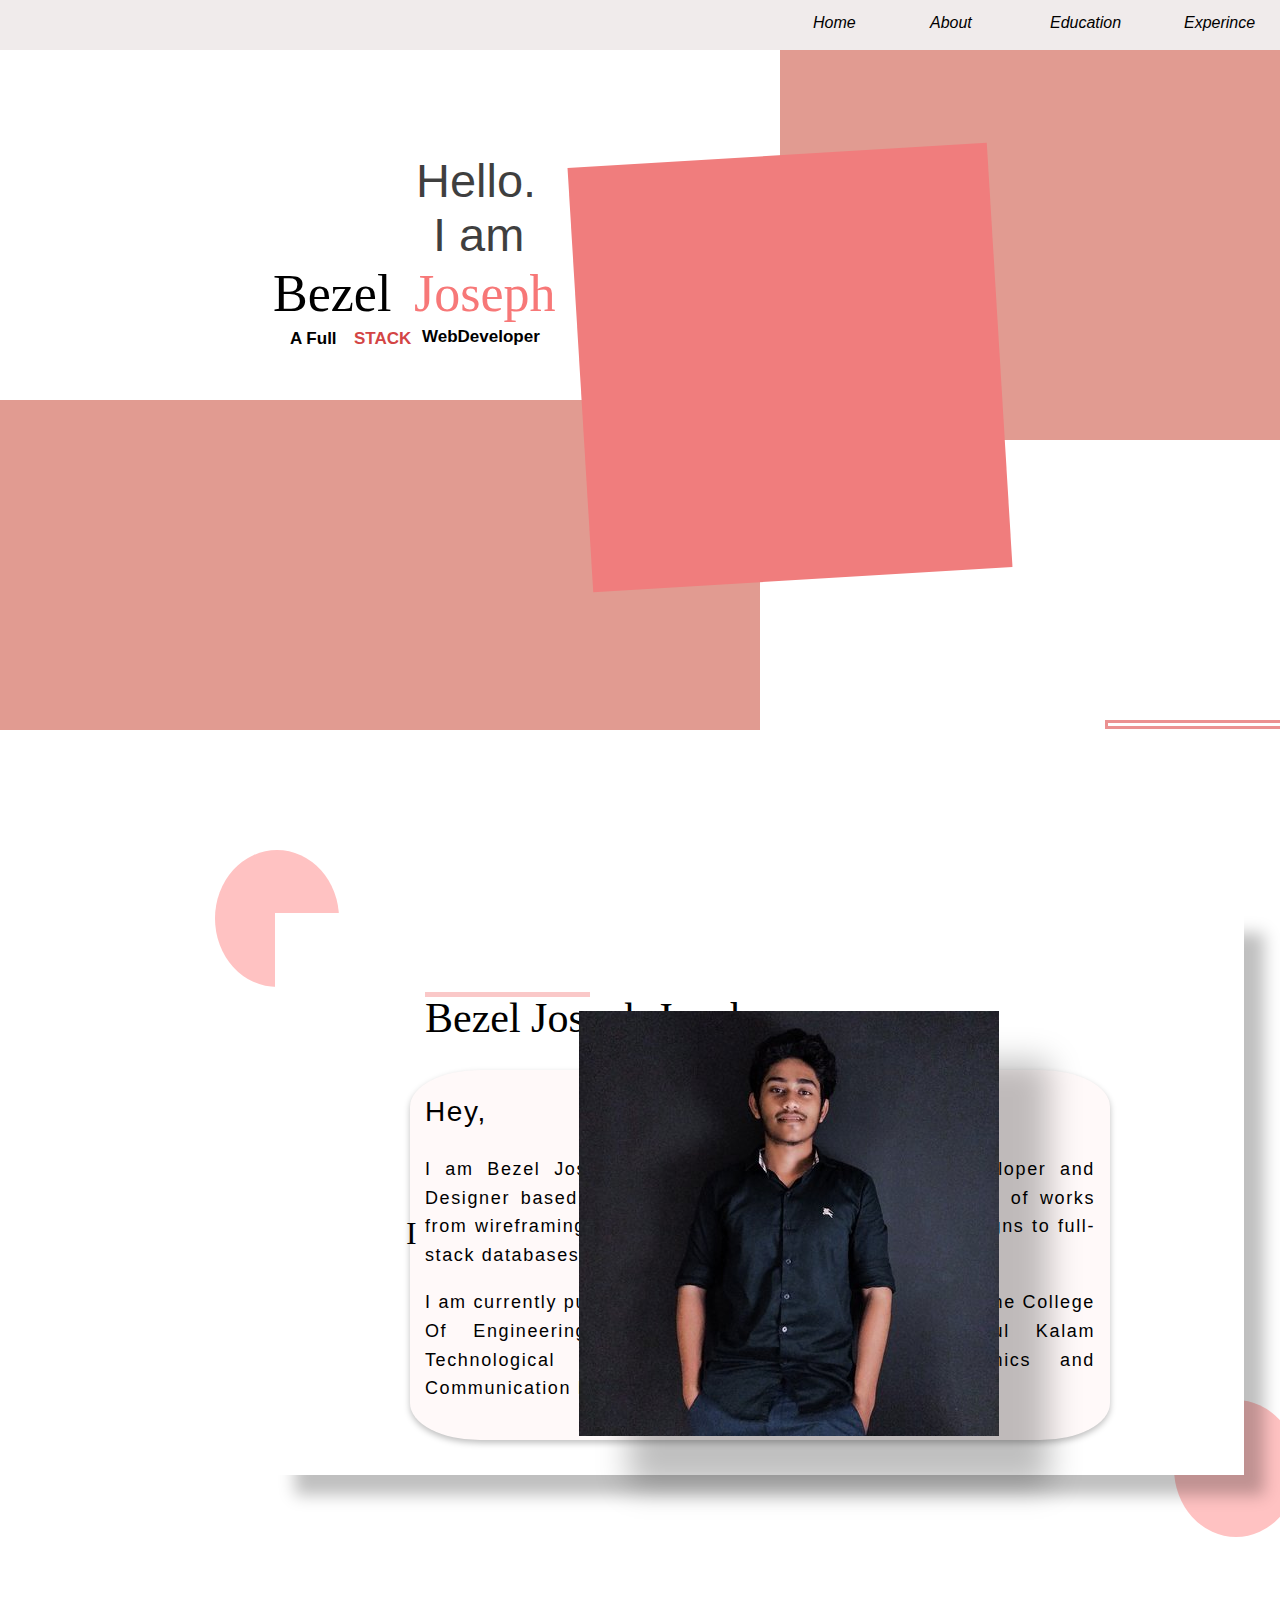
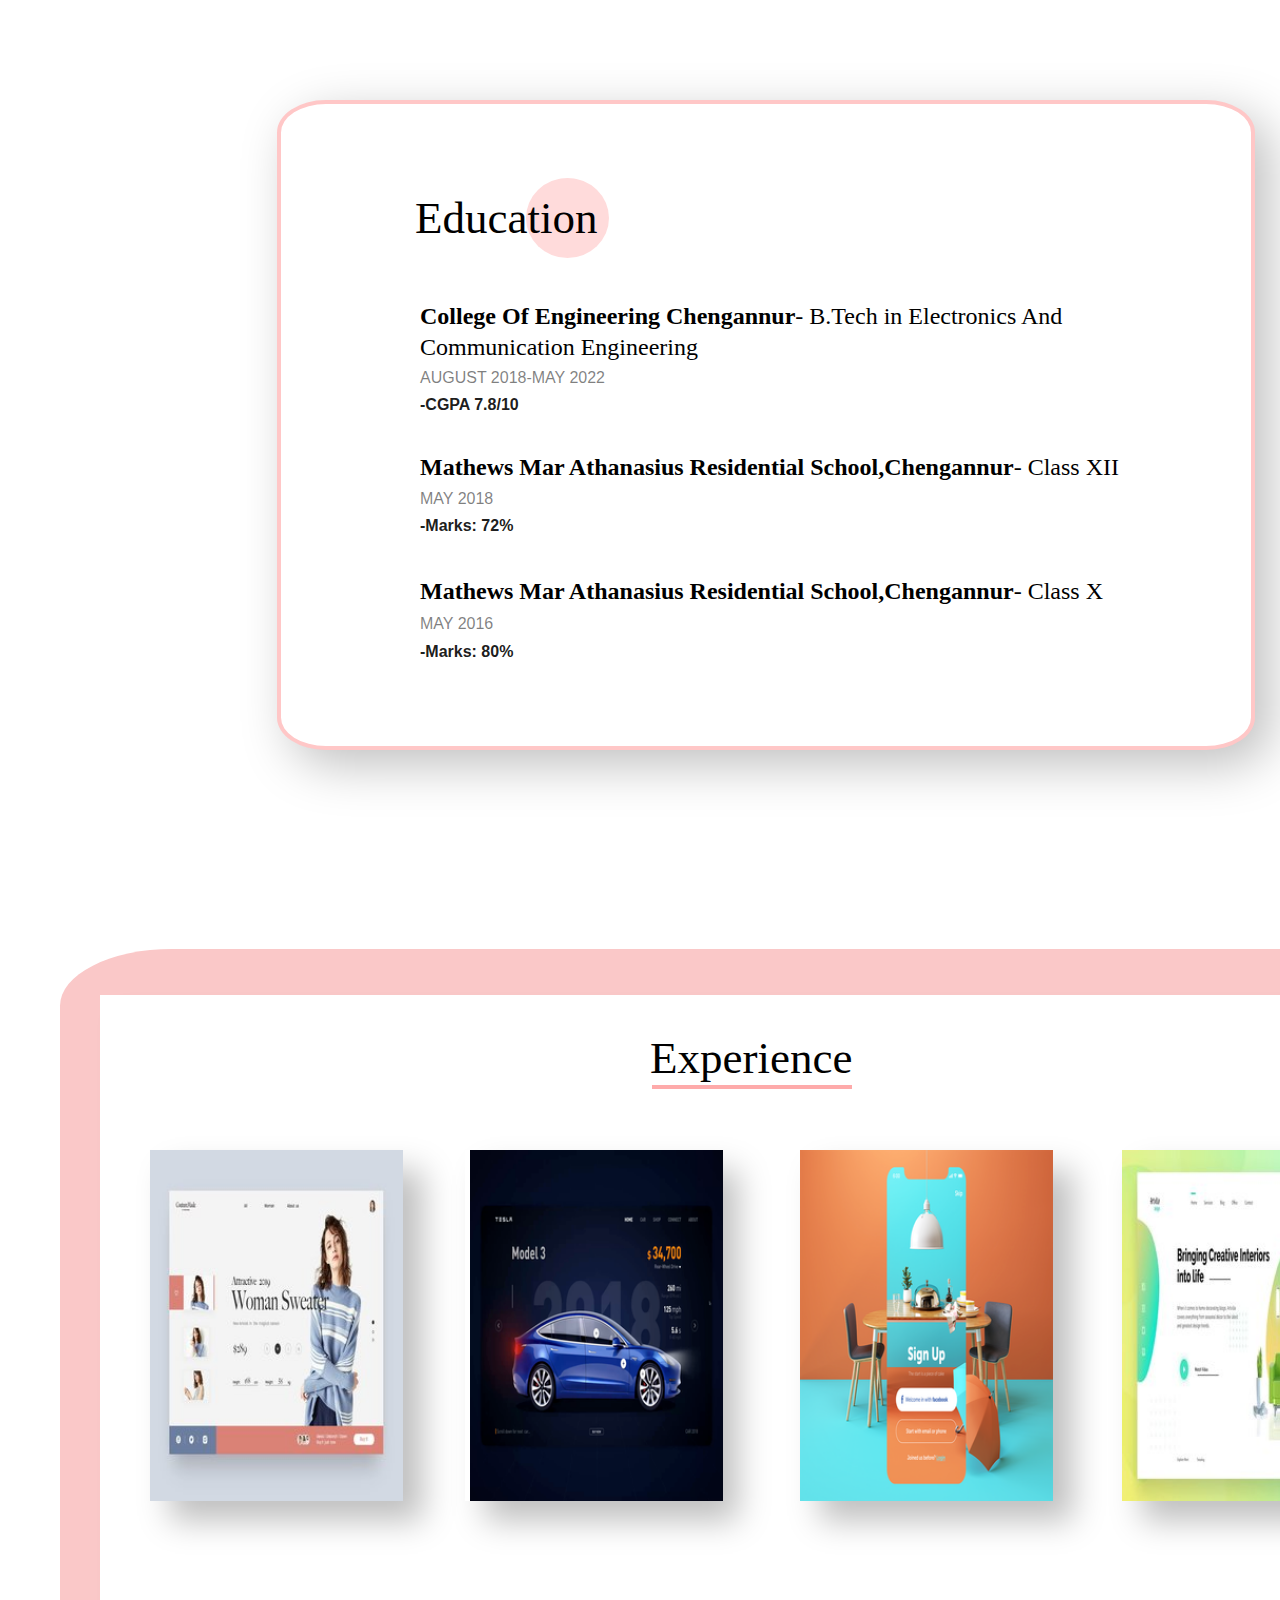
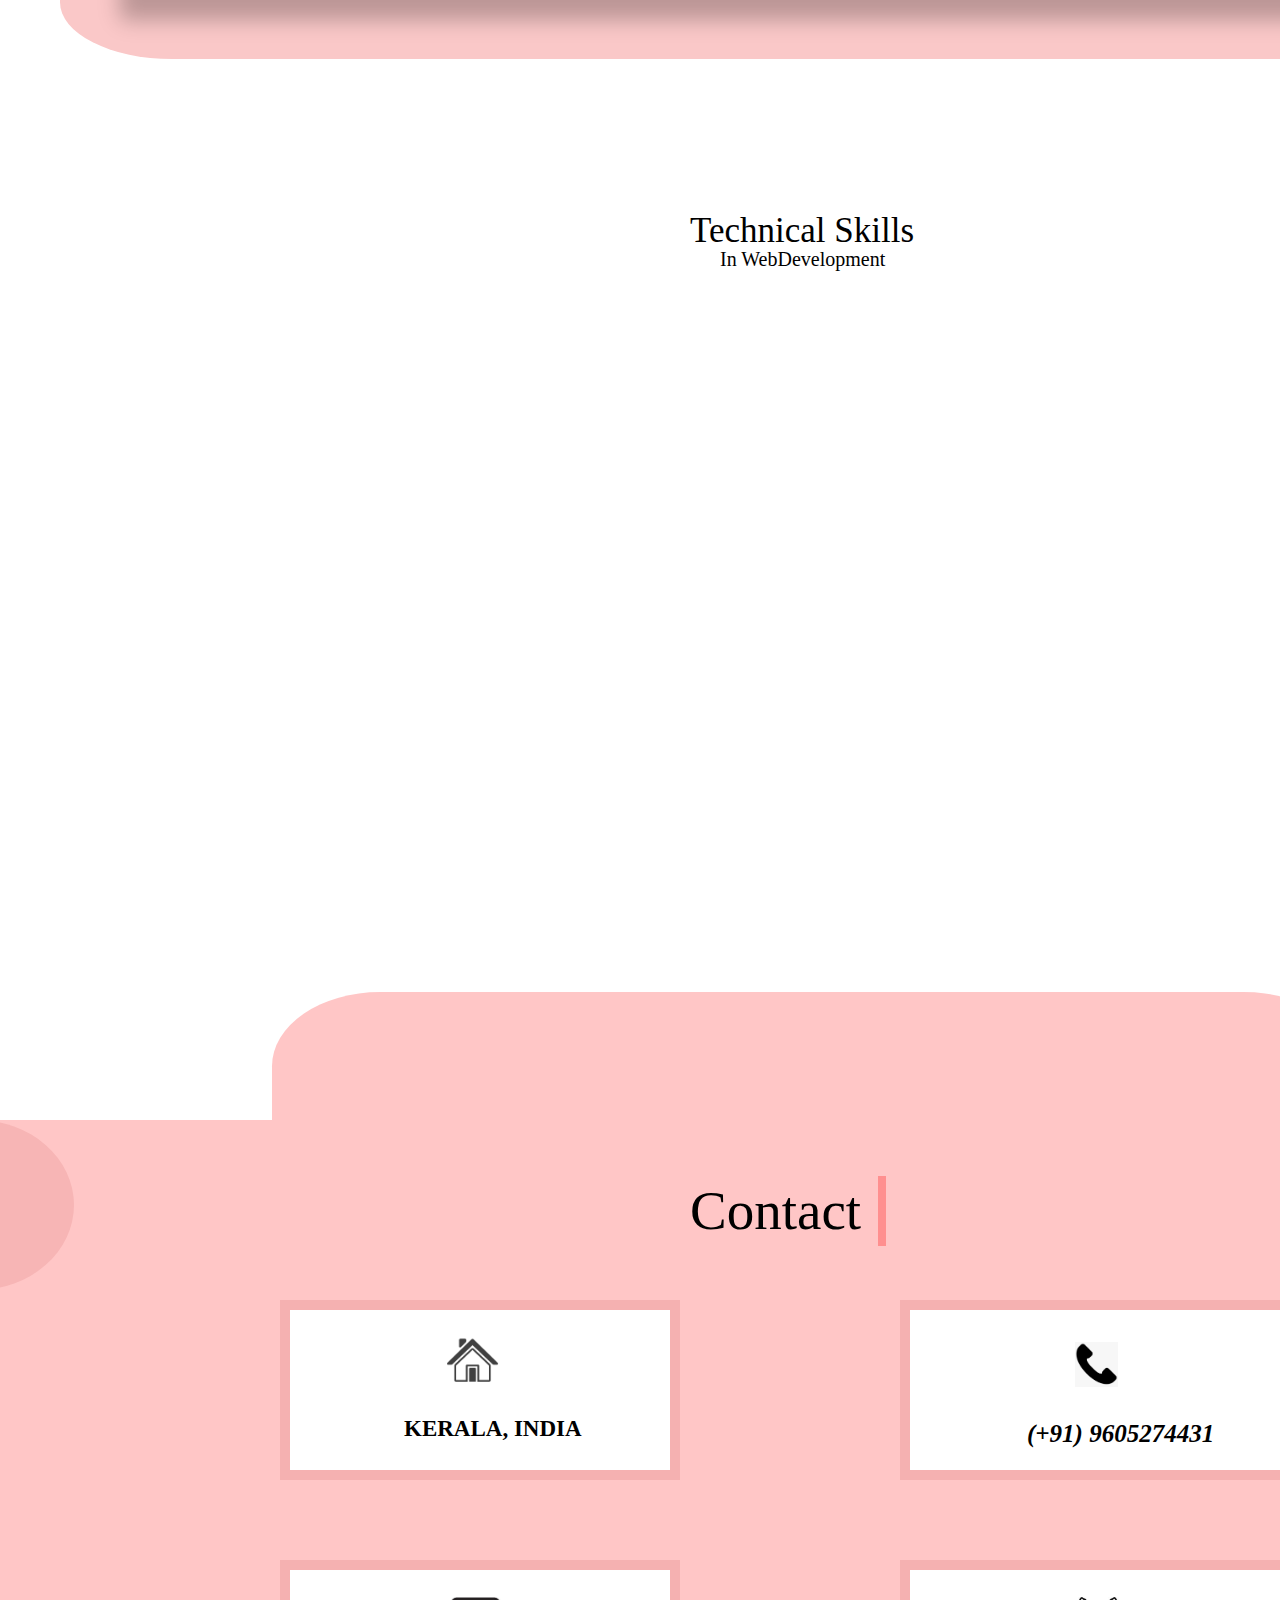
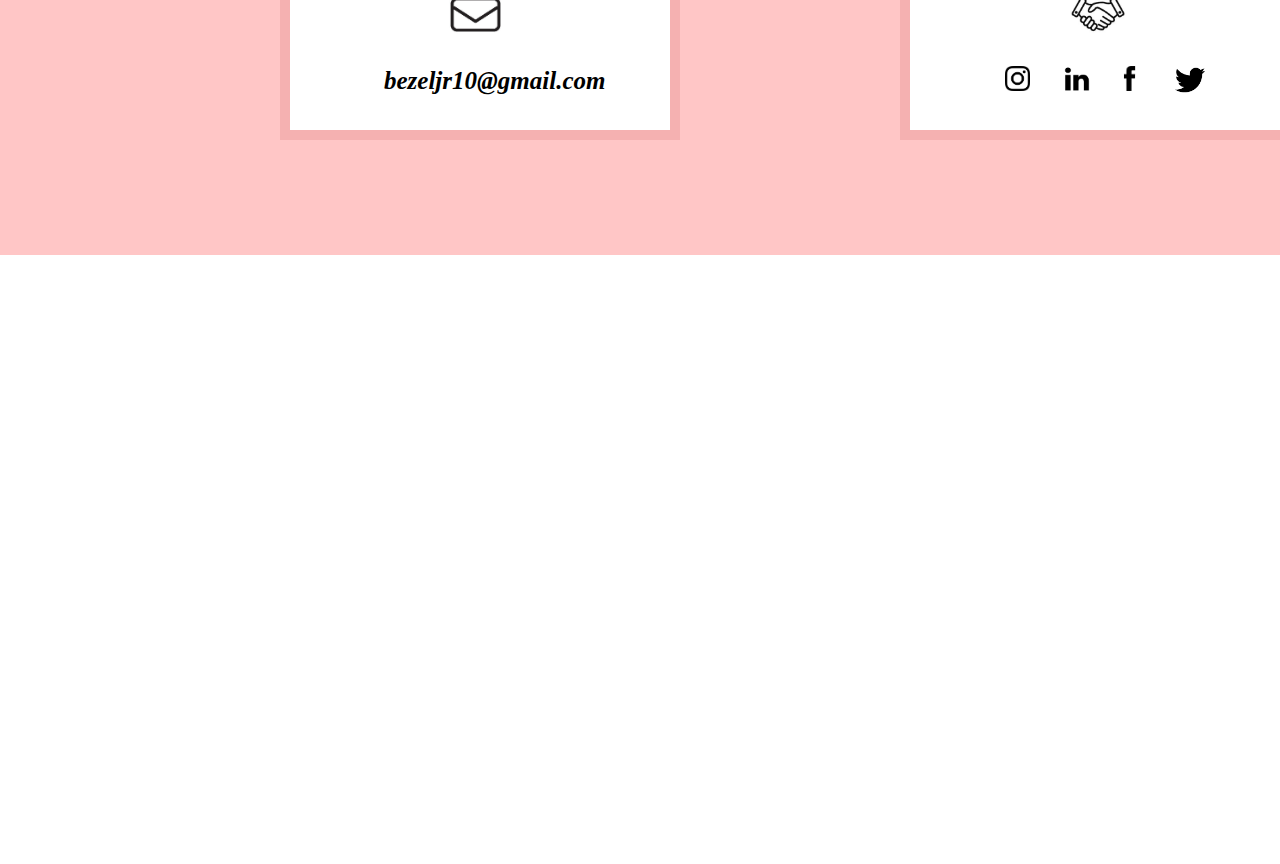
==== index.html @ 53754bf8 "Rename aa.html to index.html" ====
<!DOCTYPE html>
<html lang="en">
<head>
    <meta charset="UTF-8">
    <meta name="viewport" content="width=device-width, initial-scale=1.0">
   <meta http.equiv="X-UA-Compatiable" content="ie=edge"/>
    <link rel="stylesheet" type="text/css" href="aa.css">
   
    <title>Portfolio</title>
    
</head>
<body class="container full-height-grow">
    <main>
        
        <header class="main-header">
            <div class="rectangle-2"></div>
            <div class="rectangle-1"></div>
            <div class="rectangle-7"></div>
            <div class="rectangle-3"></div>
            <div class="rectangle-4"></div>
            <div class="rectangle-5"></div>
            <div class="rectangle-6"></div>
            
            <div class="rectangle-8"></div>
            <div class="rectangle-9"></div>
            <div class="rectangle-10"></div>
            <div class="rectangle-11"></div>
            
            <div class="rectangle-13"></div>
            <div class="rectangle-14"></div>
            <div class="rectangle-15"></div>
            <div class="rectangle-16"></div>
            <div class="rectangle-17"></div>
            <div class="rectangle-18"></div>
            <div class="rectangle-19"></div>
            <div class="rectangle-20"></div>
            <div class="rectangle-21"></div>
            <div class="rectangle-22"></div>
            <div class="rectangle-23"></div>
            <div class="rectangle-24"></div>
            <div class="rectangle-25"></div>
            <div class="rectangle-26"></div>
            <div class="rectangle-27"></div>
            
           
            <div><h1 class="first-line">Hello.</div>
                <div><h1 class="second-line">I am</div>
                    <div><h1 class="third-line">Bezel</div>
                        <div><h1 class="fifth-line">A Full</div>
                           <div><h1 class= "sixth-line">STACK</div>
                                <div><h1 class="seventh-line">WebDeveloper</h1></div>
                            <div><p class="edu-line"><strong>College Of Engineering Chengannur</strong>- B.Tech in Electronics And Communication Engineering</p></div>
                            <div><h1 class="edu1-line">AUGUST 2018-MAY 2022</h1></div>
                            <div><h1 class="edu2-line">-CGPA 7.8/10</h1></div>
                            <div><p class="edu3-line"><strong>Mathews Mar Athanasius Residential School,Chengannur</strong>- Class XII</p></div>
                            <div><h1 class="edu4-line">MAY 2018</h1></div>
                            <div><h1 class="edu5-line">-Marks: 72%</h1></div>
                            <div><p class="edu6-line"><strong>Mathews Mar Athanasius Residential School,Chengannur</strong>- Class X</p></div>
                            <div><h1 class="edu7-line">MAY 2016</h1></div>
                            <div><h1 class="edu8-line">-Marks: 80%</h1></div>
                                 <div><h1 class="twelth-line">In WebDevelopment</div>
                                 
                                    <nav class="main-nav">
            
                                        
                                           <div> <a href="#home">Home</a>
                                        </div>
                                        <div class="about-text">
                                          <a class="section-1" href="#about">About</a>
                                        </div>
                                      <div class="education-text">
                                          <a class="section-2" href="#education">Education</a>
                                      </div>
                                      <div class="skills-text">
                                          <a class="section-3" href="#skills">Skills</a>
                                      </div>
                                      <div class="experience-text">
                                          <a class="section-4" href="#experience">Experince</a>
                                      </div>
                                      <div class="contact-text">
                                          <a class="section-5" href="#contact">Contact</a>
                                      </div>
                                     
                                      <div class="number-text">
                                          <a href="number.html">(+91)   9605274431</a>
                                        </div>
                                        <div class="mail-text">
                                            <a href="http://www.gmail.com">bezeljr10@gmail.com</a>
                                        </div>
                                       
                                       </nav>
                                       <div class=seection-1>
                                       <section class="home-1" id="home">
                                       <a href="#"></a>
                                       </section>
                                       <section class="about-1" id="about">
                                        <a class="section-6" href="#">Bezel Joseph Jacob</a></section>
                                        
                                        <section class="education-1" id="education">
                                            <a class="section-7" href="#">Education</a></section>

                                            <section class="experience-1" id="experience">
                                                <a class="section-8" href="#">Experience</a></section>

                                                <section class="skills-1" id="skills">
                                                    <a class="section-9" href="#">Technical Skills</a></section>

                                                    <section class="contact-1" id="contact">
                                                        <a class="section-10" href="#">Contact</a></section>
                                                       
                                       <div class="rectangle-29"></div>
                                       <div class="rectangle-30"></div>
                                     
                                       <div class="rectangle-31"></div>
                                       <div class="rectangle-32"></div> 
                                                    <div class="para-1">
                                                        <p class="hey">Hey,</p><p>I am Bezel Joseph Jacob, i'm a Full Stack Web Developer and Designer based in Alappuzha, India. I deal with all types of works from wireframing prototyping, Eye-catching Front End Designs to full-stack databases. I love what i do and i'm good at it.</p>
                                                        <p>I am currently pursuing my Bachelor's in Technology from The College Of Engineering Chengannur Under the APJ Abdul Kalam Technological University.With a Major in Electronics and Communication Engineering.</p>
                                                    </div> 
                                                    
       
        </header>
        
        <nav class="sub-nav">
            
            <a href="/" class="pro-pic">
                <img src="images/profile.jpg">
                </a>
                <a href="/" class="exp-1">
                    <img src="images/exp1.jpg">
                    </a>
                <a href="/" class="exp-2">
                    <img src="images/exp2.png">
                    </a>
                    <a href="/" class="exp-3">
                        <img src="images/exp3.png">
                        </a>
                        <a href="/" class="exp-4">
                            <img src="images/exp4.jpg">
                            </a>
                            <a href="/" class="home-pic">
                                <img src="images/home.jpg">
                                </a>
                                <a href="/" class="message-pic">
                                    <img src="images/message.jpg">
                                    </a>
                                    <a href="/" class="shakehand-pic">
                                        <img src="images/shakehand.jpg">
                                        </a>
                                        <a href="/" class="phone-pic">
                                            <img src="images/phone.png">
                                            </a>
                                            <a href="https://www.instagram.com/invites/contact?i=1nb4e3ik1r33q&utm_content=1tmu6bg" class="insta-pic">
                                                <img src="images/insta.png">
                                                </a>
                                                <a href="http://www.facebook.com" class="fb-pic">
                                                    <img src="images/fb.png">
                                                    </a>
                                                    <a href="http://www.in.com" class="in-pic">
                                                        <img src="images/in.png">
                                                        </a>
                                                        <a href="http://www.twitter.com" class="twitter-pic">
                                                            <img src="images/twitter.png">
                                                            </a>
                                                                
                                                            
                            
        <div class="rectangle-34"></div> 
        <div class="rectangle-33"></div>
        <div><h1 class="fourteenth-line">KERALA, INDIA</div>
            
            
        <div class="rectangle-28"></div>                       
                              
                <div><h1 class="fourth-line">Joseph</div>
                    </nav>       
                      <div class="wrapper">
                        <li>
                            <h3>HTML/CSS</h3><span class="bar"><span class="html"></span>
                        </li>
                        <li>
                            <h3>Java Script</h3><span class="bar"><span class="javascript"></span>
                        </li>

                        <li>
                            <h3>JQuery</h3><span class="bar"><span class="jquery"></span>
                        </li>
                        <li>
                            <h3>Node JS</h3><span class="bar"><span class="nodejs"></span>
                        </li>
                        <li>
                            <h3>PHP/Angular JS</h3><span class="bar"><span class="phpangular"></span>
                        </li>
                    </div>                 
<div class="intro">
    <h1 class="h1"></h1>
    <h1 class="typing">hi</h1>
</div>
                   <div class="perc">
                       
                    <h1 class="perc-1">90%</h1>
                    <h1  class="perc-2">55%</h1>
                    <h1  class="perc-3">60%</h1>
                    <h1  class="perc-4">70%</h1>
                    <h1  class="perc-5">75%</h1>

                
                   </div>
                 
                  
    </main>
   
    <script  src="aa.js"></script>
   
</body>
</html>
---- aa.css ----
<style>
@import url('https://fonts.googleapis.com/css2?family=Arapey&family=Arvo&family=Crimson+Text:wght@600&family=Italianno&family=Jost&family=Poppins:wght@300&family=Rochester&family=Slabo+27px&display=swap');
</style>

*, *::before, *::after{
    box-sizing: border-box;
}
body{
  
    background-color:white;
    padding: 0;
    margin-top: 4em;
    margin-left: 1em;

    }

    .seection-1 .home-1{
        height: 100vh;
    }
    .seection-1 .about-1{
        height:110vh;
    }
    .seection-1 .education-1{
        height:120vh;
    }
    .seection-1 .experience-1{
        height: 115vh;
    }
    .seection-1 .skills-1{
        height: 130vh;
    }
    
    



.rectangle-1{
    position: absolute;
    width:1540px ;
    height:50px ;
    left: 0px;
    top: 0px;
    background-color:rgb(240, 235, 235) ;
    opacity: initial;
}

.rectangle-2{
    position: absolute;
    width:760px ;
    height:440px ;
    left: 780px;
    top: 0;
    background-color:rgb(225, 155, 145);
}


.rectangle-3{
    position: absolute;
    width:760px ;
    height:330px ;
    left: 0px;
    top: 400px;
    background-color:rgb(225, 155, 145) ;
}

.rectangle-4  {
    position: absolute;
    width:380px ;
    height:9px ;
    left: 1105px;
    top: 720px;
    background-color: white;
    border:3px solid rgb(235, 145, 145);
    box-sizing: border-box;
   
}
.rectangle-5 {
    position: absolute;
    width:124px ;
    height:137px ;
    left: 215px;
    top: 850px;
    background-color:rgb(255, 194, 194) ;
    border-radius: 50%;

}

.rectangle-6  {
    position: absolute;
    width:969px ;
    height:562px ;
    left: 275px;
    top: 913px;
    background-color:white ;
    box-shadow: 20px 20px 15px rgba(0, 0, 0, 0.25);
}

.rectangle-7   {
    position: absolute;
    width:124px ;
    height:137px ;
    left: 1174px;
    top: 1400px;
    background-color:rgb(255, 194, 194) ;
    border-radius: 50%;
}

.rectangle-8{
    position: absolute;
    width:978px ;
    height:650px ;
    left:277px;
    top: 1700px;
    background-color:white;
    border:4px solid #ffc7c7;
    box-sizing: border-box;
    border-radius: 5%;
    box-shadow: 15px 15px 50px rgba(0, 0, 0, 0.25) ;
}

.rectangle-9{
    position: absolute;
    width:700px ;
    height:370px ;
    left: 410px;
    top: 1070px;
    background-color:rgb(255, 249, 249) ;
    border-radius: 10%;
    box-shadow: 0px 3px 6px rgba(0, 0, 0, 0.25) ;
}

.rectangle-10{
    position: absolute;
    width:1400px ;
    height:710px ;
    left: 60px;
    top: 2549px;
    background-color:rgb(250, 200, 200);
    border-radius: 8%;
}

.rectangle-11{
    position: absolute;
    width:1320px ;
    height:605px ;
    left: 100px;
    top: 2595px;
    background-color:white ;
    box-shadow: 20px 20px 20px rgba(0, 0, 0, 0.25) ;
}


.rectangle-12{
    position: absolute;
    width:1000px ;
    height:700px ;
    left: 260px;
    top: 3400px;
    background-color:rgb(243, 196, 189);
    box-shadow: 30px 30px 15px rgba(0, 0, 0, 0.25) ;
    border-radius: 15%;
}
.rectangle-13{
    position: absolute;
    width:1543px ;
    height:735px ;
    left: 0px;
    top: 4320px;
    background-color:#ffc6c6;
}

.rectangle-14{
    position: absolute;
    width:194px ;
    height:170px ;
    left: -120px;
    top: 4320px;
    background-color:#f7b5b5 ;
    border-radius: 50%;
}


.rectangle-15{
    position: absolute;
    width:194px ;
    height:170px ;
    left: 1443px;
    top: 4888px;
    background-color:#f7b5b5 ;
    border-radius: 50%;
}

.rectangle-16{
    position: absolute;
    width:400px ;
    height:180px ;
    left:280px;
    top: 4500px;
    background-color:white;
    border:10px solid #f5b1b1;
    box-sizing: border-box;
   
}
.rectangle-17{
    position: absolute;
    width:400px ;
    height:180px ;
    left:900px;
    top: 4500px;
    background-color:white;
    border:10px solid #f5b1b1;
    box-sizing: border-box;
   
}
.rectangle-18{
    position: absolute;
    width:400px ;
    height:180px ;
    left:280px;
    top: 4760px;
    background-color:white;
    border:10px solid #f5b1b1;
    box-sizing: border-box;
   
}
.rectangle-19{
    position: absolute;
    width:400px ;
    height:180px ;
    left:900px;
    top: 4760px;
    background-color:white;
    border:10px solid #f5b1b1;
    box-sizing: border-box;
   
}

.rectangle-20{
    position: absolute;
    width:420px ;
    height:425px ;
    left: 580px;
    top: 155px;
    background-color:rgb(240, 125, 125);
    transform: rotate(-3.47deg);
    
}


    
    .rectangle-22{
        position: absolute;
        width:165px ;
        height:5px ;
        left: 425px;
        top: 992px;
        background-color:rgb(250, 200, 200) ;
    }
        .rectangle-23{
            position: absolute;
            width:165px ;
            height:5px ;
            left: 615px;
            top: 1045px;
            background-color:rgb(250, 200, 200);
}

.rectangle-24{
    position: absolute;
    width:83px ;
    height:80px ;
    left: 526px;
    top: 1778px;
    background-color:rgb(255, 219, 219);
    border-radius: 50%;
}

.rectangle-25{
    position: absolute;
    width:200px ;
    height:4px ;
    left: 652px;
    top: 2685px;
    background-color:rgb(254, 170, 170);
}

.rectangle-26{
    position: absolute;
    width:155px ;
    height:3px ;
    left:690px;
    top: 3405px;
    background-color:white;
}

.rectangle-27{
    position: absolute;
    width:150px ;
    height:3px ;
    left: 766px;
    top: 3477px;
    background-color:white;
}

.rectangle-28{
    position: absolute;
    width:8px ;
    height:70px ;
    left: 878px;
    top:4376px;
    background-color:rgb(255, 143, 143) ;

}

.rectangle-29{
    position:absolute;
    width:253px;
    height:351px;
    left: 150px;
    top:2750px;
    background-color: white;
    box-shadow: 20px 20px 30px rgba(0, 0, 0, 0.25) ;

}

.rectangle-30{
    position:absolute;
    width:253px;
    height:351px;
    left: 465px;
    top:2750px;
    background-color: white;
    box-shadow: 20px 20px 30px rgba(0, 0, 0, 0.25) ;

}

.rectangle-31{
    position:absolute;
    width:253px;
    height:351px;
    left: 800px;
    top:2750px;
    background-color: white;
    box-shadow: 20px 20px 30px rgba(0, 0, 0, 0.25) ;

}

.rectangle-32{
    position:absolute;
    width:253px;
    height:351px;
    left: 1122px;
    top:2750px;
    background-color: white;
    box-shadow: 20px 20px 30px rgba(0, 0, 0, 0.25) ;

}

.rectangle-33{
    position: absolute;
    width:124px ;
    height:10px ;
    left: 410px;
    top: 4613px;
    background-color:white;
}

.rectangle-34{
    position: absolute;
    width:120px ;
    height:10px ;
    left: 1040px;
    top: 4855px;
    background-color:white;
}
.sub-nav  .pro-pic{
    display: flex;
    position:relative;
    width:420px;
    height: 425px;
    left: 563px;
    top:-4228px;
    
    
}
.sub-nav .pro-pic img{
    transition: 500ms;
    box-shadow: 50px 50px 30px rgba(0, 0, 0, 0.25) ;
}
.sub-nav .pro-pic img:hover{
    transform: rotate(-4deg);
}

.sub-nav  .exp-1{
    display: flex;
    position:absolute;
    width:253px;
    height:351px;
    left: 150px;
    top:2750px;
}

.sub-nav  .exp-2{
    display: flex;
    position:absolute;
    width:253px;
    height:351px;
    left: 470px;
    top:2750px;
}

.sub-nav  .exp-3{
    display: flex;
    position:absolute;
    width:253px;
    height: 351px;
    left: 800px;
    top:2750px;
}
.sub-nav  .exp-4{
    display: flex;
    position:absolute;
    width:253px;
    height: 351px;
    left: 1122px;
    top:2750px;
}

.sub-nav  .home-pic{
    display: flex;
    position:absolute;
    width:105px;
    height:113px;
    left:420px;
    top:4510px;
}

.sub-nav  .message-pic{
    display: flex;
    position:absolute;
    width:125px;
    height:83px;
    left:413px;
    top:4773px;
}

.sub-nav  .phone-pic{
    display: flex;
    position:absolute;
    width:130px;
    height:45px;
    left:1075px;
    top:4542px;
}
.sub-nav  .shakehand-pic{
    display: flex;
    position:absolute;
    width:88px;
    height:95px;
    left:1054px;
    top:4770px;
}

.sub-nav  .insta-pic{
    display: flex;
    position:absolute;
    width:25px;
    height:25px;
    left:1005px;
    top:4866px;
}

.sub-nav  .in-pic{
    display: flex;
    position:absolute;
    width:38px;
    height:38px;
    left:1058px;
    top:4860px;
}

.sub-nav  .fb-pic{
    display: flex;
    position:absolute;
    width:27px;
    height:25px;
    left:1117px;
    top:4866px;
}

.sub-nav  .twitter-pic{
    display: flex;
    position:absolute;
    width:30px;
    height:30px;
    left:1175px;
    top:4865px;
}






.main-header  .first-line{
    color:rgba(0, 0, 0, 0.75);
    position:absolute;
    width: 933px;
    height: 126px;
    left:416px;
    top:141px;
    font-family:'Segoe UI', Tahoma, Geneva, Verdana, sans-serif ;
    font-style:regular;
    font-weight: 300;
    font-size: 47px;
    line-height: 18px;
    text-decoration: none;

}

.main-header  .second-line{
    color:rgba(0, 0, 0, 0.75);
    position:absolute;
    width: 933px;
    height: 126px;
    left:433px;
    top:195px;
    font-family:'Segoe UI', Tahoma, Geneva, Verdana, sans-serif ;
    font-style:regular;
    font-weight: 300;
    font-size: 47px;
    line-height: 18px;
    text-decoration: none;

}

.main-header  .third-line{
    color:rgba(0, 0, 0, 1);
    position:absolute;
    width: 500px;
    height: 123px;
    left:273px;
    top:250px;
    font-family:'Slabo 27px', serif;
    font-style:regular;
    font-weight: 400;
    font-size: 52px;
    line-height: 17px;
    text-decoration: none;

}
.main-header  .edu-line{
    color:rgba(0, 0, 0, 1);
    position:absolute;
    width: 800px;
    height: 123px;
    left:420px;
    top:1877px;
    font-family:'Slabo 27px', serif;
    font-style:regular;
    font-weight: 400;
    font-size: 24px;
    line-height: 1.3em;
    text-decoration: none;

}

.main-header  .edu1-line{
    color:rgba(0, 0, 0, 0.5);
    position:absolute;
    width: 800px;
    height: 123px;
    left:420px;
    top:1957px;
    font-family:'Segoe UI', Tahoma, Geneva, Verdana, sans-serif;
    font-style:regular;
    font-weight: 450;
    font-size: 16px;
    line-height: 1.3em;
    text-decoration: none;

}

.main-header  .edu2-line{
    color:rgba(0, 0, 0, 0.9);
    position:absolute;
    width: 800px;
    height: 123px;
    left:420px;
    top:1984px;
    font-family:'Segoe UI', Tahoma, Geneva, Verdana, sans-serif;
    font-style:regular;
    font-weight: 550;
    font-size: 16px;
    line-height: 1.3em;
    text-decoration: none;

}

.main-header  .edu3-line{
    color:rgba(0, 0, 0, 1);
    position:absolute;
    width: 800px;
    height: 123px;
    left:420px;
    top:2028px;
    font-family:'Slabo 27px', serif;
    font-style:regular;
    font-weight: 400;
    font-size: 24px;
    line-height: 1.3em;
    text-decoration: none;

}

.main-header  .edu4-line{
    color:rgba(0, 0, 0, 0.5);
    position:absolute;
    width: 800px;
    height: 123px;
    left:420px;
    top:2078px;
    font-family:'Segoe UI', Tahoma, Geneva, Verdana, sans-serif;
    font-style:regular;
    font-weight: 450;
    font-size: 16px;
    line-height: 1.3em;
    text-decoration: none;

}

.main-header  .edu5-line{
    color:rgba(0, 0, 0, 0.9);
    position:absolute;
    width: 800px;
    height: 123px;
    left:420px;
    top:2105px;
    font-family:'Segoe UI', Tahoma, Geneva, Verdana, sans-serif;
    font-style:regular;
    font-weight: 550;
    font-size: 16px;
    line-height: 1.3em;
    text-decoration: none;

}

.main-header  .edu6-line{
    color:rgba(0, 0, 0, 1);
    position:absolute;
    width: 800px;
    height: 123px;
    left:420px;
    top:2152px;
    font-family:'Slabo 27px', serif;
    font-style:regular;
    font-weight: 400;
    font-size: 24px;
    line-height: 1.3em;
    text-decoration: none;

}

.main-header  .edu7-line{
    color:rgba(0, 0, 0, 0.5);
    position:absolute;
    width: 800px;
    height: 123px;
    left:420px;
    top:2203px;
    font-family:'Segoe UI', Tahoma, Geneva, Verdana, sans-serif;
    font-style:regular;
    font-weight: 450;
    font-size: 16px;
    line-height: 1.3em;
    text-decoration: none;

}

.main-header  .edu8-line{
    color:rgba(0, 0, 0, 0.9);
    position:absolute;
    width: 800px;
    height: 123px;
    left:420px;
    top:2231px;
    font-family:'Segoe UI', Tahoma, Geneva, Verdana, sans-serif;
    font-style:regular;
    font-weight: 550;
    font-size: 16px;
    line-height: 1.3em;
    text-decoration: none;

}

  .fourth-line{
    color:rgb(247, 120, 120);
    position:absolute;
    width: 291px;
    height: 123px;
    left:414px;
    top:250px;
    font-family:'Slabo 27px', serif;
    font-style:bold;
    font-weight: 400;
    font-size: 52px;
    line-height: 17px;
    text-decoration: none;

}

.fifth-line{
    color:rgba(0, 0, 0, 1);
    position:absolute;
    width: 75px;
    height: 70px;
    left:290px;
    top:320px;
    font-family:'Segoe UI', Tahoma, Geneva, Verdana, sans-serif;
    font-style:bold;
    font-weight: bold;
    font-size: 17px;
    line-height: 15px;
    text-decoration: none;

}

.sixth-line{
    color:rgba(211, 69, 69, 1);
    position:absolute;
    width: 93px;
    height: 92px;
    left:354px;
    top:320px;
    font-family:'Segoe UI', Tahoma, Geneva, Verdana, sans-serif;
    font-style:bold;
    font-weight: bold;
    font-size: 17px;
    line-height: 15px;
    text-decoration: none;

}
.seventh-line {
    color:rgba(0, 0, 0, 1);
    position:absolute;
    width: 211px;
    height: 70px;
    left:422px;
    top:320px;
    font-family:'Segoe UI', Tahoma, Geneva, Verdana, sans-serif;
    font-style:bold;
    font-weight: bold;
    font-size: 17px;
    line-height: 12px;
    text-decoration: none;

}

  .section-6 {
     height: 100vh;
    color:rgba(0, 0, 0, 1);
    position:absolute;
    width: 411px;
    height: 35px;
    left:425px;
    top:1010px;
    font-family:'Arvo', serif;
    font-style: semibold;
    font-weight: 300;
    font-size: 42px;
    line-height: 17px;
    text-decoration: none;

}

.section-7 {
    color:rgba(0, 0, 0, 1);
    position:absolute;
    width: 232px;
    height: 50px;
    left:415px;
    top:1810px;
    font-family:'Arvo', serif;
    font-style:bold;
    font-weight: 300;
    font-size: 45px;
    line-height: 17px;
    text-decoration: none;

}

.section-8{
    color:rgba(0, 0, 0, 1);
    position:absolute;
    width: 378px;
    height: 64px;
    left:650px;
    top:2650px;
    font-family:'Arvo', serif;
    font-style:bold;
    font-weight: 300;
    font-size: 45px;
    line-height: 17px;
    text-decoration: none;

}

 .section-9{
    color:rgba(0, 0, 0, 1);
    position:absolute;
    width: 464px;
    height: 45px;
    left:690px;
    top:3422px;
    font-family:'Arvo', serif;
    font-style:bold;
    font-weight: 300;
    font-size: 35px;
    line-height: 17px;
    text-decoration: none;

}


.twelth-line {
    color:rgba(0, 0, 0, 1);
    position:absolute;
    width: 240px;
    height: 32px;
    left:720px;
    top:3438px;
    font-family:'Arvo', serif;
    font-style:bold;
    font-weight: 300;
    font-size: 20px;
    line-height: 17px;
    text-decoration: none;

}
  .section-10{
    color:rgba(0, 0, 0, 1);
    position:absolute;
    width: 251px;
    height: 63px;
    left:690px;
    top:4402px;
    font-family:'Arvo', serif;
    font-style:bold;
    font-weight:300;
    font-size: 55px;
    line-height: 17px;
    text-decoration: none;

}




.fourteenth-line{
    color:rgba(0, 0, 0, 1);
    position:absolute;
    width: 251px;
    height: 63px;
    left:404px;
    top:4605px;
    font-family:nueva std;
    font-style:bold;
    font-weight: bold;
    font-size: 23px;
    line-height: 17px;
    text-decoration: none;

}

.main-nav .number-text a{
    color:rgba(0, 0, 0, 1);
    position:absolute;
    width: 500px;
    height: 63px;
    left:1027px;
    top:4625px;
    font-family:nueva std;
    font-style:bold;
    font-weight: bold;
    font-size: 25px;
    line-height: 17px;
    text-decoration: none;

}

.main-nav .mail-text a{
    color:rgba(0, 0, 0, 1);
    position:absolute;
    width: 251px;
    height: 63px;
    left:384px;
    top:4872px;
    font-family:nueva std;
    font-style:bold;
    font-weight: bold;
    font-size: 25px;
    line-height: 17px;
    text-decoration: none;

}


.main-nav a{
    color: black;
    position:absolute;
    width: 110px;
    height: 78px;
    left:813px;
    top:13px;
    font-family:'Jost', sans-serif;
    font-style:italic;
    font-weight: semibold;
    font-size: 16px;
    line-height: 19px;
    text-decoration: none;
}

.main-nav .about-text a{
    color: black;
    position:absolute;
    width: 94px;
    height: 68px;
    left:930px;
    top:13px;
    font-family:'Jost', sans-serif;
    font-style: italic;
    font-weight: 400;
    font-size: 16px;
    line-height: 19px;
    text-decoration: none;
}

.main-nav .education-text a{
    color:black;
    position:absolute;
    width: 156px;
    height: 49px;
    left:1050px;
    top:13px;
    font-family: 'Jost', sans-serif;
    font-style: italic;
    font-weight: 400;
    font-size: 16px;
    line-height: 19px;
    text-decoration: none;
}

.main-nav .experience-text a{
    color: black;
    position:absolute;
    width: 85px;
    height: 50px;
    left:1184px;
    top:13px;
    font-family: 'Jost', sans-serif;
    font-style: italic;
    font-weight: 400;
    font-size: 16px;
    line-height: 19px;
    text-decoration: none;
}

.main-nav .skills-text a{
    color: black;
    position:absolute;
    width: 185px;
    height: 53px;
    left:1320px;
    top:13px;
    font-family: 'Jost', sans-serif;
    font-style: italic;
    font-weight: 400;
    font-size: 16px;
    line-height: 19px;
    text-decoration: none;
}

.main-nav .contact-text a{
    color: black;
    position:absolute;
    width: 132px;
    height: 29px;
    left:1420px;
    top:13px;
    font-family: 'Jost', sans-serif;
    font-style: italic;
    font-weight: 400;
    font-size: 16px;
    line-height: 19px;
    text-decoration: none;
}
  .wrapper{
      
    width: 1000px;
    height: 550px;
    margin-top: -92em;
    margin-left: 16em;
    padding-left: 5em;
    padding-top: 9em;
    padding-bottom: 3em;
    background-color: #ffc6c6;
    border-radius: 10%;
    box-shadow: 30px 30px 15px rgba(0, 0, 0, 0.25) ;
    
}
 .perc {
    font-size: 8px;
    margin-top: 3355px;
    margin-left: 1120px;
    line-height: 12em;
}
.wrapper h3{
    text-align: left;
    font-size: 22px;
    
}
.wrapper li{
    width: 740px;

    margin:45px;
    margin-left: 80px;
}

.bar{
    background: white;
    display: block;
    height: 14px;
    border-radius: 5px;
    overflow: hidden;
  

}
.bar span{
    height: 16px;
    float: left;
    background: black;

}

.html{
    width: 90%;
    animation: html 2s;

}
.javascript{
    width: 55%;
animation: javascript 2s;
}
 
.jquery{
    width: 65%;
animation: jquery 2s;
}
 
.nodejs{
    width: 70%;
animation: nodejs 2s;
}
.phpangular{
    width: 75%;
animation: phpangular 2s;
}

@keyframes html {
    0%{
        width: 0%;
    }
    100%{
        width: 90%;
    }
}
 

@keyframes javascript {
    0%{
        width: 0%;
    }
    100%{
        width: 55%;
    }
}

@keyframes jquery {
    0%{
        width: 0%;
    }
    100%{
        width: 65%;
    }
}

@keyframes nodejs {
    0%{
        width: 0%;
    }
    100%{
        width: 70%;
    }
}

@keyframes phpangular {
    0%{
        width: 0%;
    }
    100%{
        width: 75%;
    }
}
.h1{
    margin-top: -3980px;
   top: 15px;
}
.typing{
    position: relative;
    top:240px;
   margin-left:390px;
   font-weight: 200;
     
}



.para-1{
    color:rgba(0, 0, 0, 1);
    position:absolute;
    width: 670px;
    height: 630px;
    left:425px;
    top:1070px;
    letter-spacing: 0.09em;
    line-height: 1.6em;
    font-family:'Poppins', sans-serif;
    font-style: initial;
    font-weight: 400;
    font-size: 18px;
  text-align: justify;
    text-decoration: none;

}

.hey{
    font-size: 28px;
   
}
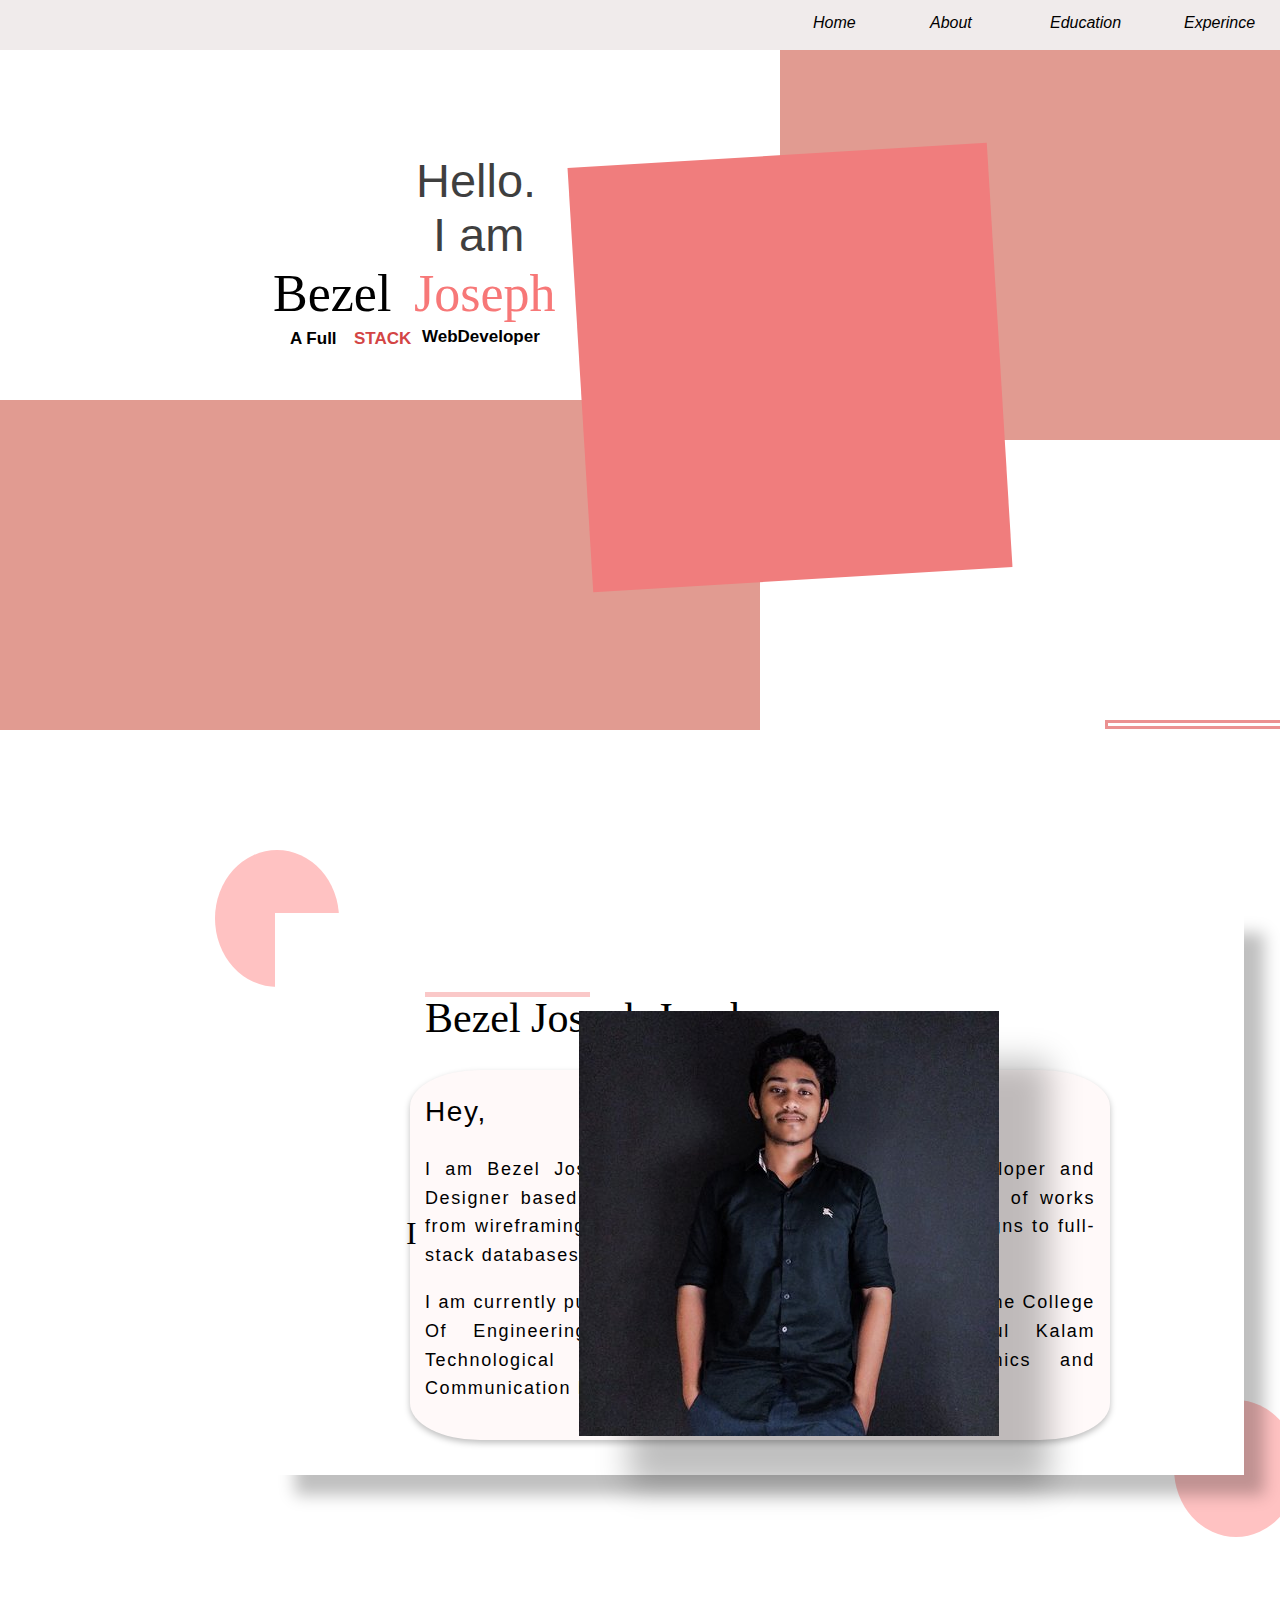
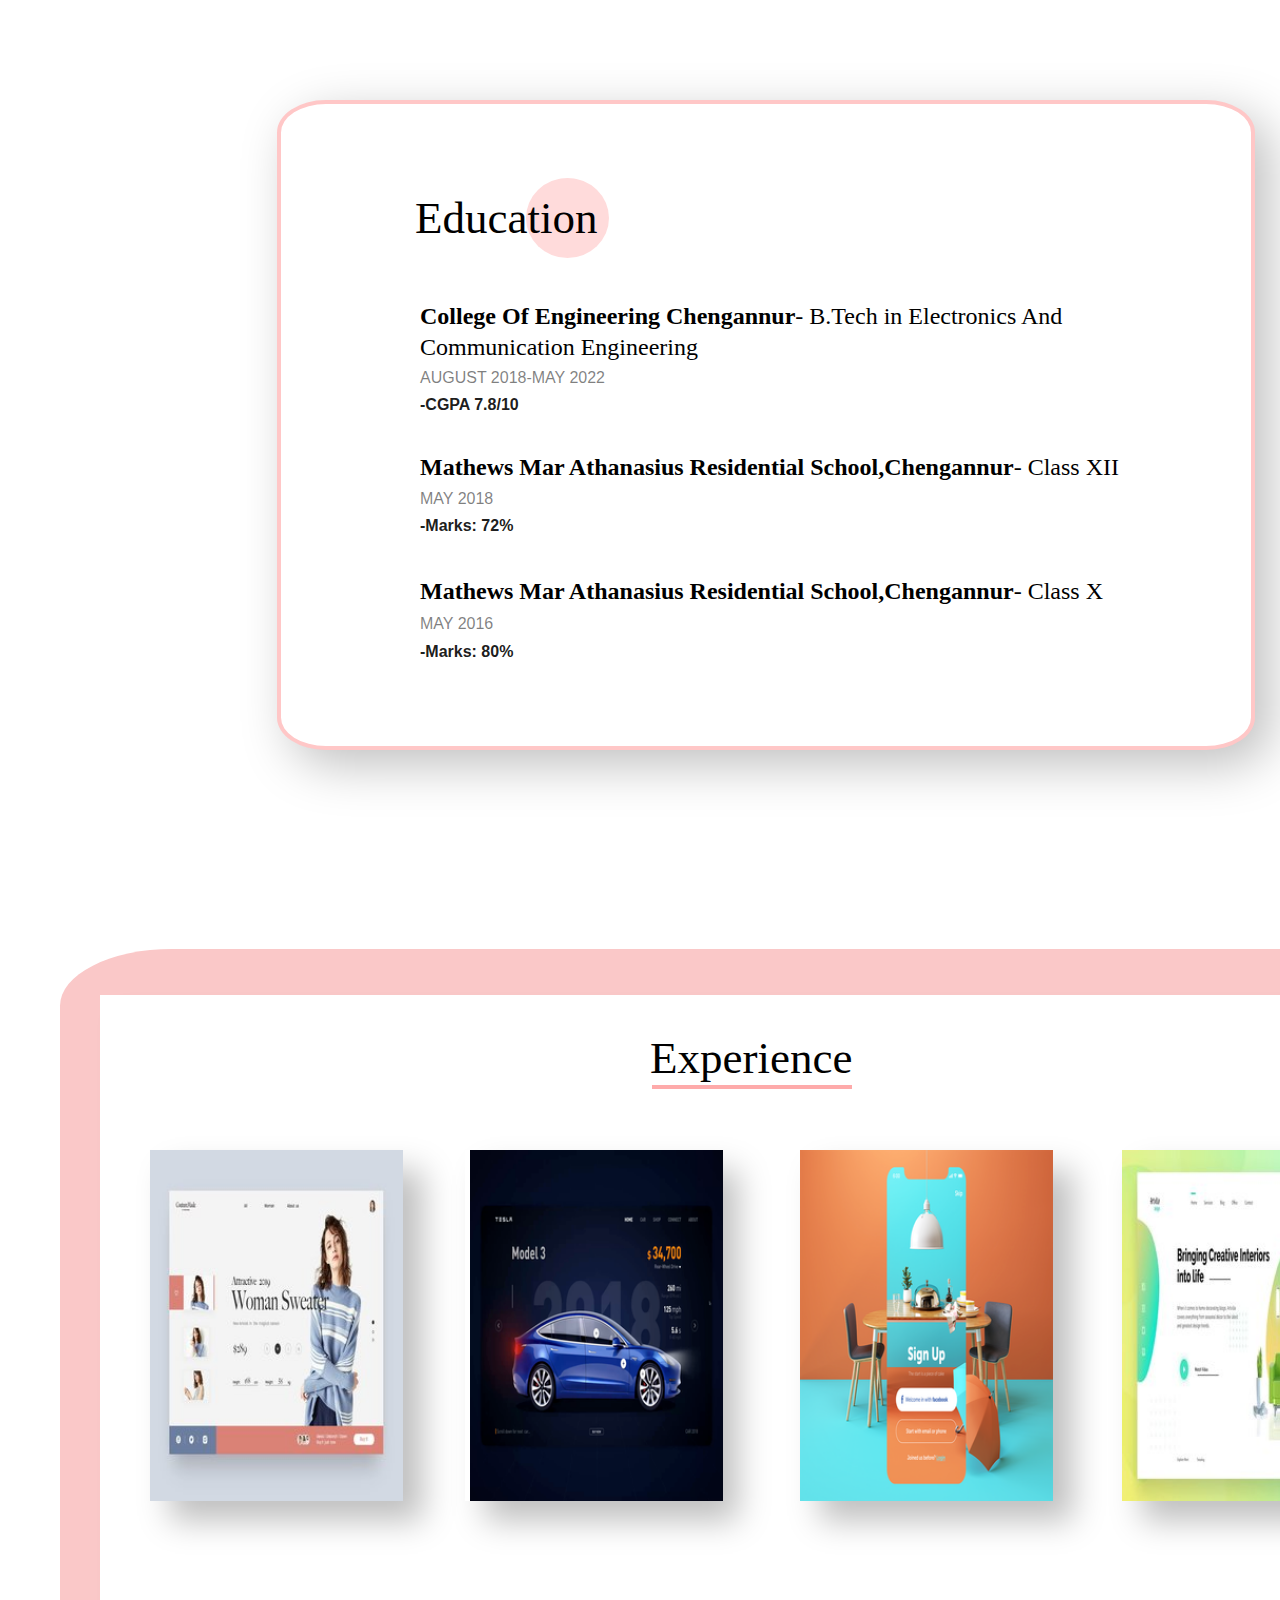
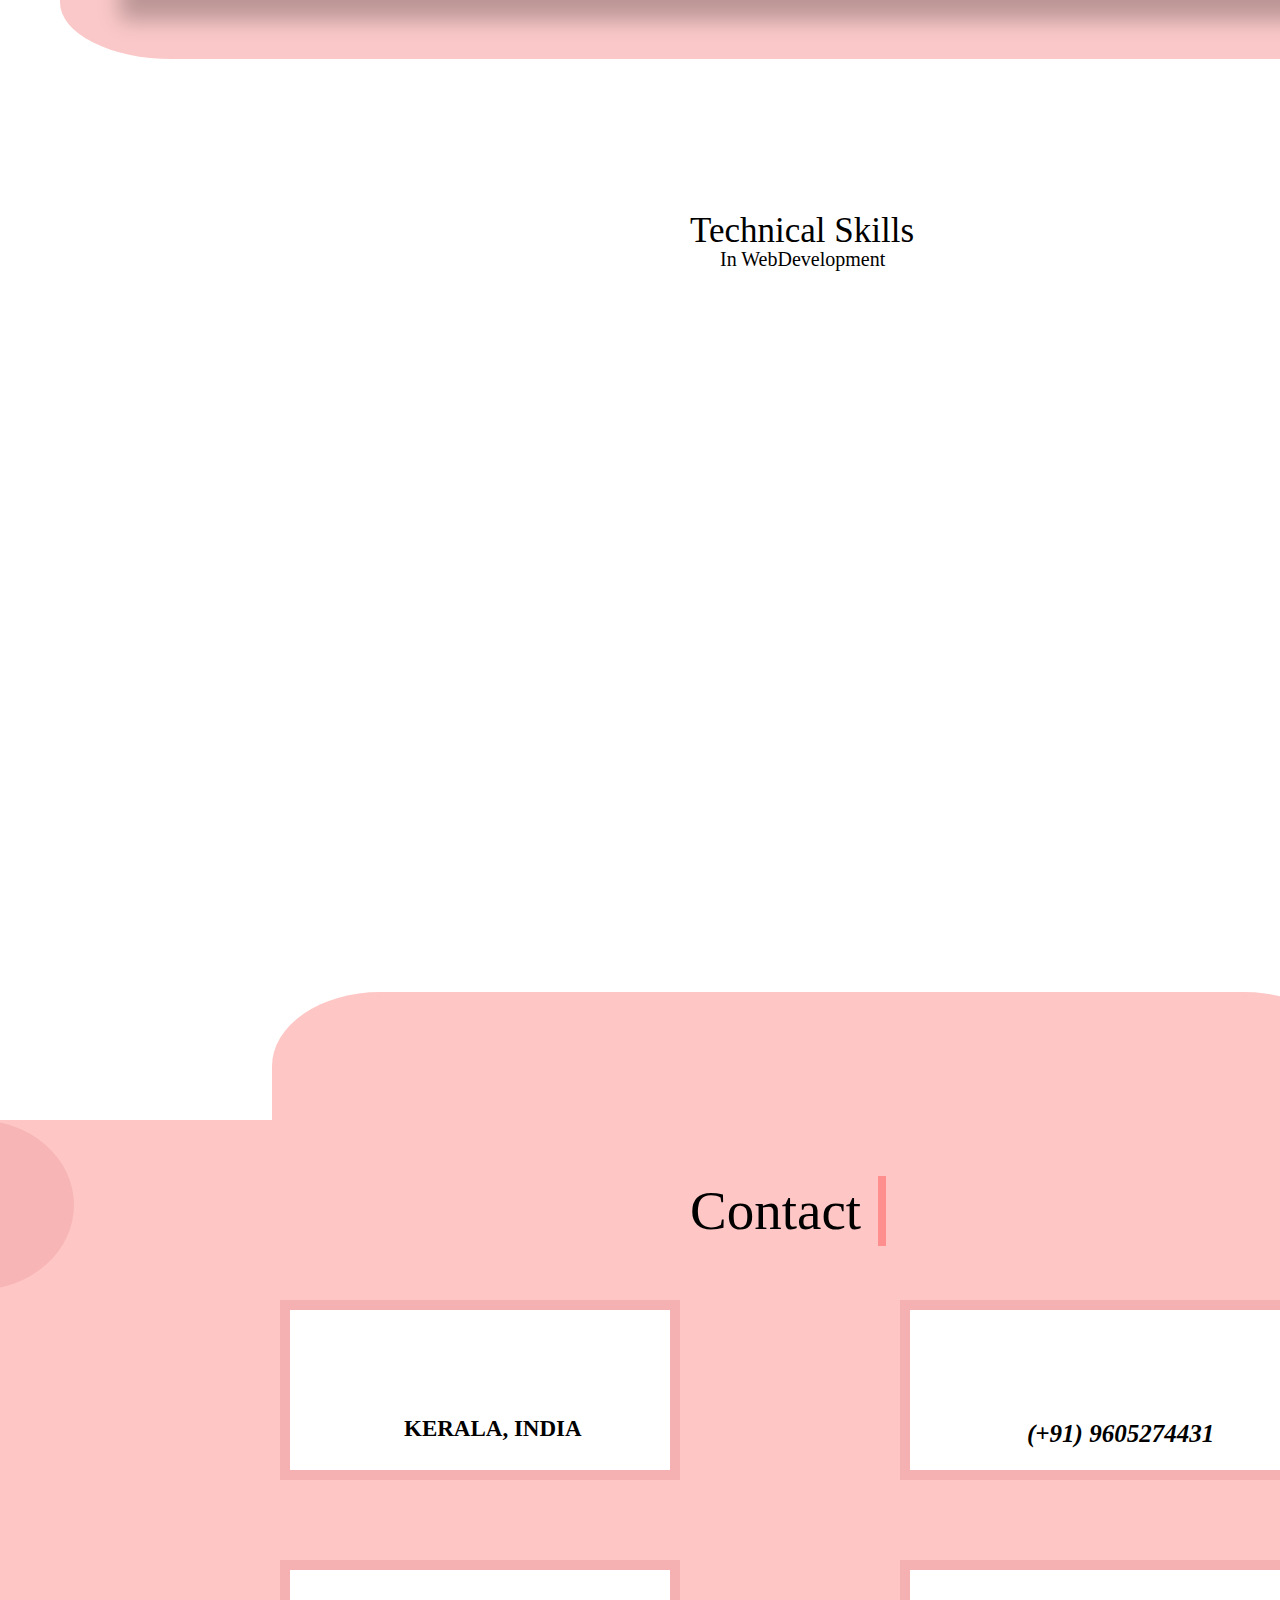
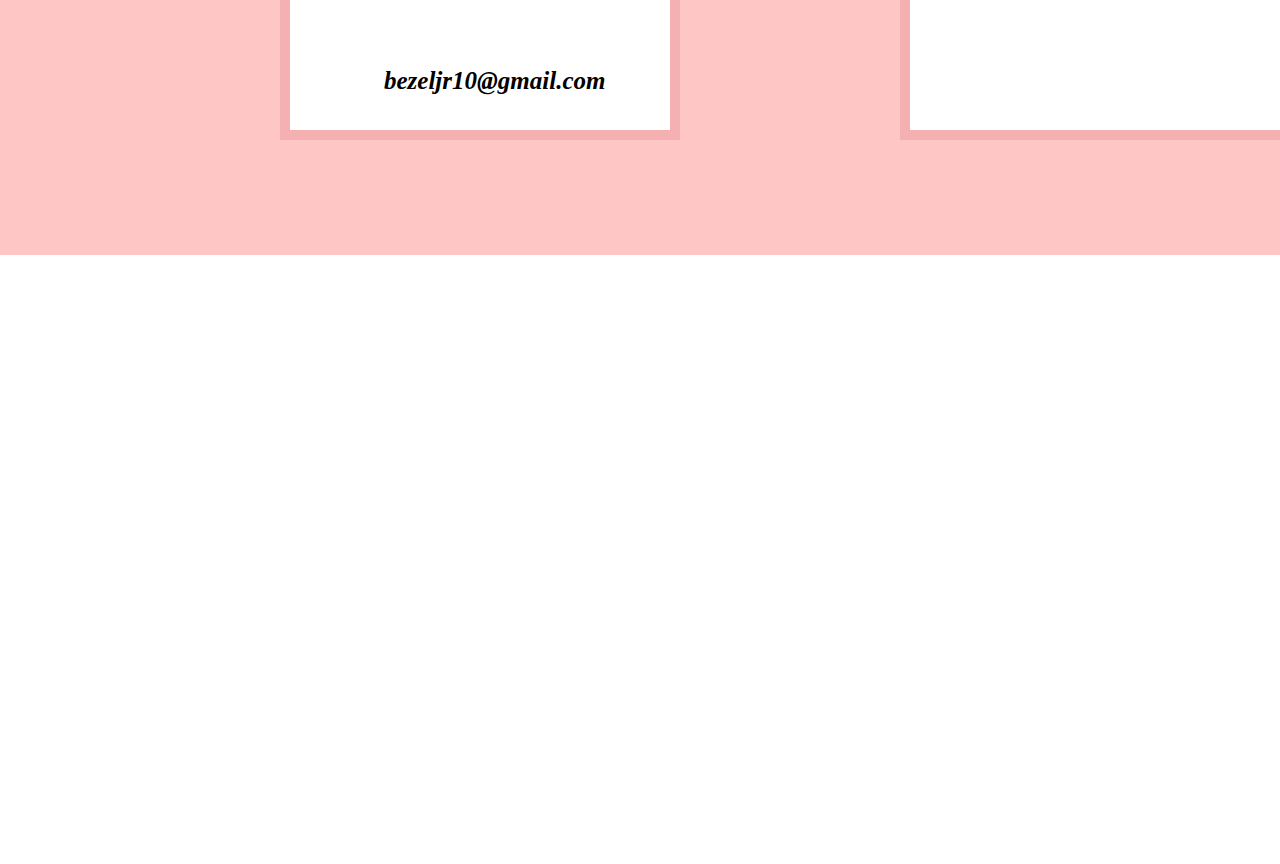
==== commit 0774015d: "Update index.html" ====
--- a/index.html
+++ b/index.html
@@ -138,30 +138,7 @@
                         <a href="/" class="exp-4">
                             <img src="images/exp4.jpg">
                             </a>
-                            <a href="/" class="home-pic">
-                                <img src="images/home.jpg">
-                                </a>
-                                <a href="/" class="message-pic">
-                                    <img src="images/message.jpg">
-                                    </a>
-                                    <a href="/" class="shakehand-pic">
-                                        <img src="images/shakehand.jpg">
-                                        </a>
-                                        <a href="/" class="phone-pic">
-                                            <img src="images/phone.png">
-                                            </a>
-                                            <a href="https://www.instagram.com/invites/contact?i=1nb4e3ik1r33q&utm_content=1tmu6bg" class="insta-pic">
-                                                <img src="images/insta.png">
-                                                </a>
-                                                <a href="http://www.facebook.com" class="fb-pic">
-                                                    <img src="images/fb.png">
-                                                    </a>
-                                                    <a href="http://www.in.com" class="in-pic">
-                                                        <img src="images/in.png">
-                                                        </a>
-                                                        <a href="http://www.twitter.com" class="twitter-pic">
-                                                            <img src="images/twitter.png">
-                                                            </a>
+                          
                                                                 
                                                             
                             
